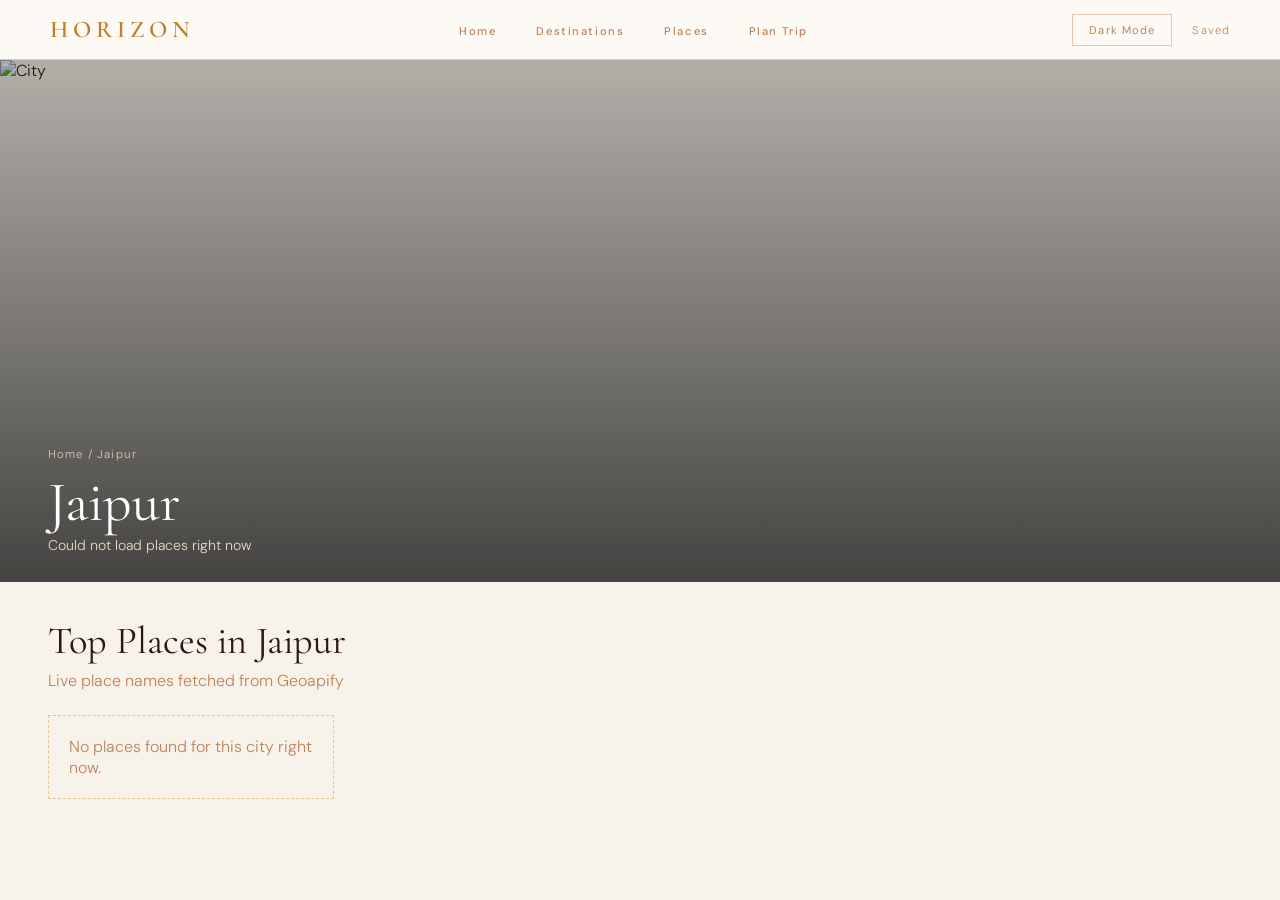
==== city.html @ b4b060be "Adding the blank html file for rendering city data" ====
<!DOCTYPE html>
<html lang="en">
<head>
    <meta charset="UTF-8">
    <meta name="viewport" content="width=device-width, initial-scale=1.0">
    <title>Horizon - Explore City</title>
    <link rel="stylesheet" href="css/style.css">
    <link href="https://fonts.googleapis.com/css2?family=Cormorant+Garamond:ital,wght@0,300;0,400;1,300&family=DM+Sans:wght@300;400;500&display=swap" rel="stylesheet">
</head>
<body>
    
    <nav id="navbar">
        <div class="nav-logo" onclick="window.location.href='index.html'" style="cursor:pointer">HORIZON</div>
        <ul class="nav-links">
            <li><a href="index.html">Home</a></li>
            <li><a href="city.html" class="active">Destinations</a></li>
            <li><a href="places.html">Places</a></li>
            <li><a href="plan-trip.html">Plan Trip</a></li>
        </ul>
        <div class="nav-right">
            <button id="themeBtn" onclick="toggleTheme()">Dark Mode</button>
            <a href="favorites.html">Saved</a>
        </div>
    </nav>

    <div class="page-hero">
        <img id="cityHeroImg" src="https://images.unsplash.com/photo-1477959858617-67f85cf4f1df?w=1400" alt="City"/>
        <div class="page-hero-overlay">
            <p id="cityBreadcrumb">Home / Explore</p>
            <h1 id="cityTitle">Loading...</h1>
            <span id="citySubtitle">Fetching city image and places...</span>
        </div>
    </div>

    <section class="places-header">
        <h2>Top Places in <span id="placesCityName">this city</span></h2>
        <p>Live place names fetched from Geoapify</p>
    </section>

    <div class="cards-section">
        <div class="cards-grid" id="cityGrid">
        </div>
    </div>

    <script src="js/api.js"></script>
    <script src="js/app.js"></script>
    <script src="js/city.js"></script>
</body>
</html>
---- css/style.css ----
/* ── VARIABLES ── */
:root {
    --bg: #F7F2EA;
    --surface: #FDFAF5;
    --accent: #C17D2A;
    --text: #2C1810;
    --text-muted: #bf8259;
    --border: rgba(199, 128, 41, 0.395);
    --nav-h: 60px;
}

body.dark {
    --bg: #080808;
    --surface: #0D0D0D;
    --accent: #C9A84C;
    --text: #F5F0E8;
    --text-muted: #6B5D50;
    --border: rgba(201, 168, 76, 0.18);
}

* {
    margin: 0;
    padding: 0;
    box-sizing: border-box;
}

body {
    font-family: 'DM Sans', sans-serif;
    font-weight: 300;
    background: var(--bg);
    color: var(--text);
}

a {
    text-decoration: none;
    color: inherit;
}

img {
    display: block;
    width: 100%;
    height: 100%;
    object-fit: cover;
}

button {
    cursor: pointer;
    border: none;
    background: none;
    font-family: inherit;
}

ul {
    list-style: none;
}

#navbar {
    position: fixed;
    top: 0;
    left: 0;
    right: 0;
    z-index: 100;
    height: var(--nav-h);
    display: flex;
    align-items: center;
    justify-content: space-between;
    padding: 0 50px;
    background: var(--surface);
    border-bottom: 1px solid var(--border);
}

.nav-logo {
    font-family: 'Cormorant Garamond', serif;
    font-size: 1.5rem;
    font-weight: 600;
    letter-spacing: 0.2em;
    color: var(--accent);
}

.nav-links {
    display: flex;
    gap: 40px;
}

.nav-links a {
    font-size: 0.7rem;
    font-weight: 500;
    letter-spacing: 0.14em;
    color: var(--text-muted);
    transition: color 0.3s;
}

.nav-links a:hover {
    color: var(--accent);
}

.nav-right {
    display: flex;
    align-items: center;
    gap: 20px;
}

.nav-right button {
    padding: 8px 16px;
    border: 1px solid var(--border);
    font-size: 0.7rem;
    letter-spacing: 0.1em;
    color: var(--text-muted);
}

.nav-right button:hover {
    border-color: var(--accent);
}

.nav-right a {
    font-size: 0.7rem;
    letter-spacing: 0.1em;
    color: var(--text-muted);
    transition: color 0.3s;
}

.nav-right a:hover {
    color: var(--accent);
}

#hero {
    height: 100vh;
    min-height: 600px;
    display: flex;
    align-items: center;
    justify-content: center;
    text-align: center;
    background-image: url('https://images.unsplash.com/photo-1564507592333-c60657eea523?w=1600');
    background-size: cover;
    background-position: center;
    position: relative;
}

#hero::before {
    content: '';
    position: absolute;
    inset: 0;
    background: linear-gradient(
        to bottom,
        rgba(0,0,0,0.2) 0%,
        rgba(0,0,0,0.5) 50%,
        rgba(0,0,0,0.75) 100%
    );
}

.hero-text {
    position: relative;
    z-index: 1;
    padding: 0 20px;
    max-width: 750px;
}

.hero-text p:first-child {
    font-size: 0.65rem;
    font-weight: 500;
    letter-spacing: 0.26em;
    color: var(--accent);
    margin-bottom: 18px;
}

.hero-text h1 {
    font-family: 'Cormorant Garamond', serif;
    font-weight: 300;
    font-size: 5.5rem;
    line-height: 1.1;
    color: #f3e2c7;
    margin-bottom: 16px;
}

.hero-text p:nth-child(3) {
    font-size: 0.9rem;
    color: rgba(245, 240, 232, 0.7);
    margin-bottom: 32px;
    line-height: 1.7;
}

/* ── SEARCH BOX ── */
.search-box {
    display: flex;
    align-items: center;
    background: rgba(253, 250, 245, 0.95);
    border: 1px solid rgba(193, 125, 42, 0.3);
    max-width: 540px;
    margin: 0 auto;
    overflow: hidden;
}

.search-box input {
    flex: 1;
    padding: 16px 18px;
    border: none;
    outline: none;
    background: transparent;
    font-family: 'DM Sans', sans-serif;
    font-size: 0.88rem;
    color: #2C1810;
}

.search-box input::placeholder {
    color: #9C7E6A;
}

.search-box button {
    background: var(--accent);
    color: #fff;
    padding: 16px 24px;
    font-size: 0.65rem;
    font-weight: 500;
    letter-spacing: 0.16em;
    transition: filter 0.3s;
}

.search-box button:hover {
    filter: brightness(0.9);
}

/* ── TRIP TYPES ── */
.trip-types {
    display: flex;
    align-items: center;
    justify-content: center;
    gap: 0;
    background: var(--surface);
    border-bottom: 1px solid var(--border);
    padding: 0;
    overflow-x: auto;
}

.trip-types button {
    flex: 1;
    min-width: 80px;
    padding: 16px 20px;
    font-size: 0.62rem;
    font-weight: 500;
    letter-spacing: 0.14em;
    text-transform: uppercase;
    color: var(--text-muted);
    border-bottom: 2px solid transparent;
    transition: color 0.3s, border-color 0.3s, background 0.3s;
}

.trip-types button:hover {
    color: var(--accent);
    background: rgba(193, 125, 42, 0.08);
}

.trip-types button.active {
    color: var(--accent);
    border-bottom-color: var(--accent);
}

/* ── CITIES SECTION ── */
#cities {
    padding: 72px 48px;
}

#cities h2 {
    font-family: 'Cormorant Garamond', serif;
    font-weight: 300;
    font-size: clamp(1.8rem, 3.5vw, 2.8rem);
    color: var(--text);
    margin-bottom: 36px;
}

.cities-grid {
    display: grid;
    grid-template-columns: repeat(4, 1fr);
    grid-template-rows: 280px 280px;
    gap: 6px;
}

/* first card spans 2 rows — the large Jaipur card */
.city-card:first-child {
    grid-row: 1 / 3;
}

.city-card {
    position: relative;
    overflow: hidden;
    cursor: pointer;
    border: 1px solid var(--border);
    transition: border-color 0.3s;
}

.city-card:hover {
    border-color: rgba(193, 125, 42, 0.5);
}

.city-card img {
    width: 100%;
    height: 100%;
    transition: transform 0.6s ease;
}

.city-card:hover img {
    transform: scale(1.06);
}

.city-info {
    position: absolute;
    bottom: 0;
    left: 0;
    right: 0;
    padding: 18px 20px;
    background: linear-gradient(to top, rgba(0,0,0,0.78) 0%, transparent 100%);
}

.city-info p {
    font-size: 0.58rem;
    font-weight: 500;
    letter-spacing: 0.18em;
    color: var(--accent);
    margin-bottom: 3px;
}

.city-info h3 {
    font-family: 'Cormorant Garamond', serif;
    font-weight: 400;
    font-size: 1.5rem;
    color: #F5F0E8;
}

.city-card:first-child .city-info h3 {
    font-size: 2.4rem;
}

/* ── FOOTER ── */
footer {
    background: var(--surface);
    border-top: 1px solid var(--border);
    padding: 52px 48px 24px;
    display: grid;
    grid-template-columns: 2fr 1fr 1fr;
    gap: 40px;
}

footer h3 {
    font-family: 'Cormorant Garamond', serif;
    font-size: 1.6rem;
    font-weight: 600;
    letter-spacing: 0.16em;
    color: var(--accent);
    margin-bottom: 8px;
}

footer > div > p {
    font-size: 0.76rem;
    color: var(--text-muted);
}

footer h4 {
    font-size: 0.6rem;
    font-weight: 500;
    letter-spacing: 0.2em;
    text-transform: uppercase;
    color: var(--accent);
    margin-bottom: 14px;
}

footer ul li {
    margin-bottom: 9px;
}

footer ul a {
    font-size: 0.76rem;
    color: var(--text-muted);
    transition: color 0.3s;
}

footer ul a:hover {
    color: var(--text);
}

footer > p {
    grid-column: 1 / -1;
    font-size: 0.62rem;
    color: var(--text-muted);
    padding-top: 20px;
    border-top: 1px solid var(--border);
}

/* ── CITY PAGE ── */
.page-hero {
    margin-top: var(--nav-h);
    position: relative;
    height: 58vh;
    min-height: 360px;
}

.page-hero img {
    width: 100%;
    height: 100%;
    object-fit: cover;
}

.page-hero-overlay {
    position: absolute;
    inset: 0;
    background: linear-gradient(to top, rgba(0, 0, 0, 0.72), rgba(0, 0, 0, 0.28));
    display: flex;
    flex-direction: column;
    justify-content: flex-end;
    padding: 28px 48px;
}

.page-hero-overlay p {
    font-size: 0.72rem;
    letter-spacing: 0.1em;
    color: #dbcab1;
}

.page-hero-overlay h1 {
    font-family: 'Cormorant Garamond', serif;
    font-weight: 400;
    font-size: clamp(2rem, 5vw, 3.5rem);
    color: #fff;
    margin-top: 6px;
}

.page-hero-overlay span {
    color: #e7dccb;
    font-size: 0.88rem;
}

.places-header {
    padding: 36px 48px 12px;
}

.places-header h2 {
    font-family: 'Cormorant Garamond', serif;
    font-size: clamp(1.8rem, 3vw, 2.6rem);
    font-weight: 400;
}

.places-header p {
    color: var(--text-muted);
    margin-top: 6px;
}

.cards-section {
    padding: 12px 48px 56px;
}

.cards-grid {
    display: grid;
    grid-template-columns: repeat(auto-fill, minmax(240px, 1fr));
    gap: 14px;
}

.place-card {
    background: var(--surface);
    border: 1px solid var(--border);
    padding: 20px;
    min-height: 120px;
}

.place-index {
    display: inline-block;
    font-size: 0.7rem;
    letter-spacing: 0.08em;
    color: var(--accent);
    margin-bottom: 10px;
}

.place-card h3 {
    font-family: 'Cormorant Garamond', serif;
    font-size: 1.4rem;
    font-weight: 400;
}

.empty-state {
    padding: 20px;
    border: 1px dashed var(--border);
    color: var(--text-muted);
}

/* ── RESPONSIVE ── */
@media (max-width: 768px) {
    #navbar {
        padding: 0 20px;
    }

    .nav-links {
        display: none;
    }

    #cities {
        padding: 48px 20px;
    }

    .page-hero-overlay,
    .places-header,
    .cards-section {
        padding-left: 20px;
        padding-right: 20px;
    }

    .cities-grid {
        grid-template-columns: 1fr 1fr;
        grid-template-rows: auto;
    }

    .city-card:first-child {
        grid-row: auto;
        height: 200px;
    }

    .city-card {
        height: 180px;
    }

    footer {
        grid-template-columns: 1fr;
        gap: 28px;
        padding: 40px 20px 20px;
    }

    .trip-types {
        justify-content: flex-start;
    }
}
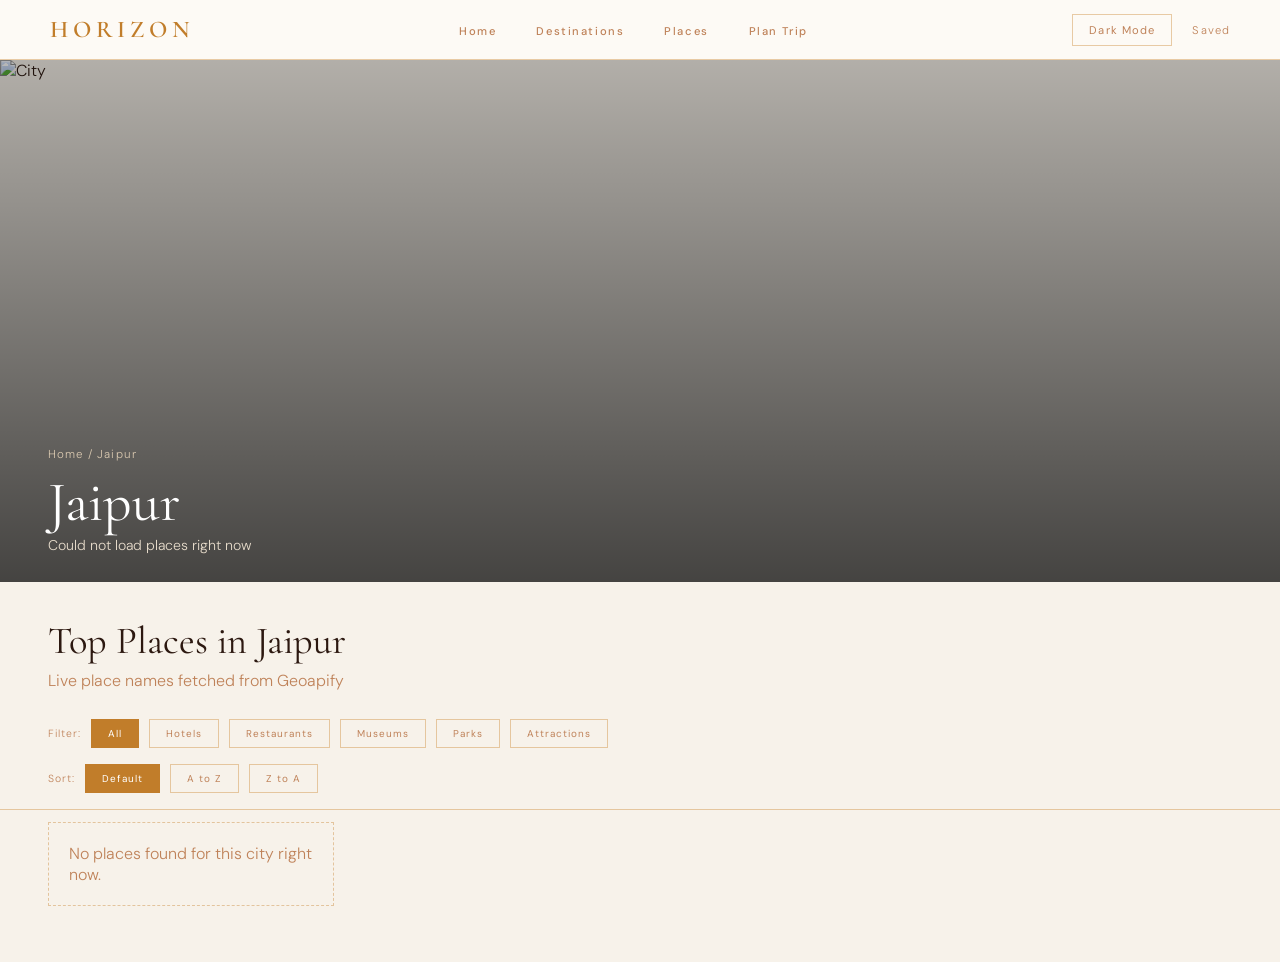
==== commit a75287ec: "Added Filter and sorting Methods" ====
--- a/city.html
+++ b/city.html
@@ -22,7 +22,7 @@
             <a href="favorites.html">Saved</a>
         </div>
     </nav>
-
+ 
     <div class="page-hero">
         <img id="cityHeroImg" src="https://images.unsplash.com/photo-1477959858617-67f85cf4f1df?w=1400" alt="City"/>
         <div class="page-hero-overlay">
@@ -31,19 +31,36 @@
             <span id="citySubtitle">Fetching city image and places...</span>
         </div>
     </div>
-
+ 
     <section class="places-header">
         <h2>Top Places in <span id="placesCityName">this city</span></h2>
         <p>Live place names fetched from Geoapify</p>
     </section>
-
+ 
+    <div class="filter-bar">
+        <span class="filter-label">Filter:</span>
+        <button class="filter-btn active" onclick="filterPlaces(this, 'all')">All</button>
+        <button class="filter-btn" onclick="filterPlaces(this, 'hotel')">Hotels</button>
+        <button class="filter-btn" onclick="filterPlaces(this, 'restaurant')">Restaurants</button>
+        <button class="filter-btn" onclick="filterPlaces(this, 'museum')">Museums</button>
+        <button class="filter-btn" onclick="filterPlaces(this, 'park')">Parks</button>
+        <button class="filter-btn" onclick="filterPlaces(this, 'attraction')">Attractions</button>
+    </div>
+ 
+    <div class="sort-bar">
+        <span class="filter-label">Sort:</span>
+        <button class="sort-btn active" onclick="sortPlaces(this, 'default')">Default</button>
+        <button class="sort-btn" onclick="sortPlaces(this, 'asc')">A to Z</button>
+        <button class="sort-btn" onclick="sortPlaces(this, 'desc')">Z to A</button>
+    </div>
+ 
     <div class="cards-section">
         <div class="cards-grid" id="cityGrid">
         </div>
     </div>
-
+ 
     <script src="js/api.js"></script>
     <script src="js/app.js"></script>
     <script src="js/city.js"></script>
 </body>
-</html>
+</html>
--- a/css/style.css
+++ b/css/style.css
@@ -179,7 +179,6 @@
     line-height: 1.7;
 }
 
-/* ── SEARCH BOX ── */
 .search-box {
     display: flex;
     align-items: center;
@@ -219,7 +218,6 @@
     filter: brightness(0.9);
 }
 
-/* ── TRIP TYPES ── */
 .trip-types {
     display: flex;
     align-items: center;
@@ -254,7 +252,6 @@
     border-bottom-color: var(--accent);
 }
 
-/* ── CITIES SECTION ── */
 #cities {
     padding: 72px 48px;
 }
@@ -274,7 +271,6 @@
     gap: 6px;
 }
 
-/* first card spans 2 rows — the large Jaipur card */
 .city-card:first-child {
     grid-row: 1 / 3;
 }
@@ -329,7 +325,6 @@
     font-size: 2.4rem;
 }
 
-/* ── FOOTER ── */
 footer {
     background: var(--surface);
     border-top: 1px solid var(--border);
@@ -384,7 +379,6 @@
     border-top: 1px solid var(--border);
 }
 
-/* ── CITY PAGE ── */
 .page-hero {
     margin-top: var(--nav-h);
     position: relative;
@@ -479,7 +473,7 @@
     color: var(--text-muted);
 }
 
-/* ── RESPONSIVE ── */
+
 @media (max-width: 768px) {
     #navbar {
         padding: 0 20px;
@@ -523,4 +517,66 @@
     .trip-types {
         justify-content: flex-start;
     }
-}+}
+.filter-bar {
+    display: flex;
+    align-items: center;
+    gap: 10px;
+    padding: 16px 48px 8px;
+    flex-wrap: wrap;
+}
+ 
+.sort-bar {
+    display: flex;
+    align-items: center;
+    gap: 10px;
+    padding: 8px 48px 16px;
+    flex-wrap: wrap;
+    border-bottom: 1px solid var(--border);
+}
+ 
+.filter-label {
+    font-size: 0.65rem;
+    letter-spacing: 0.1em;
+    color: var(--text-muted);
+}
+ 
+.filter-btn,
+.sort-btn {
+    padding: 7px 16px;
+    font-size: 0.62rem;
+    letter-spacing: 0.1em;
+    border: 1px solid var(--border);
+    color: var(--text-muted);
+    background: transparent;
+}
+ 
+.filter-btn:hover,
+.sort-btn:hover {
+    border-color: var(--accent);
+    color: var(--accent);
+}
+ 
+.filter-btn.active,
+.sort-btn.active {
+    background: var(--accent);
+    color: #fff;
+    border-color: var(--accent);
+}
+ 
+.place-category {
+    font-size: 0.62rem;
+    letter-spacing: 0.1em;
+    color: var(--accent);
+    margin-top: 6px;
+    text-transform: capitalize;
+}
+ 
+@media (max-width: 768px) {
+    .filter-bar,
+    .sort-bar {
+        padding-left: 20px;
+        padding-right: 20px;
+    }
+}
+ 
